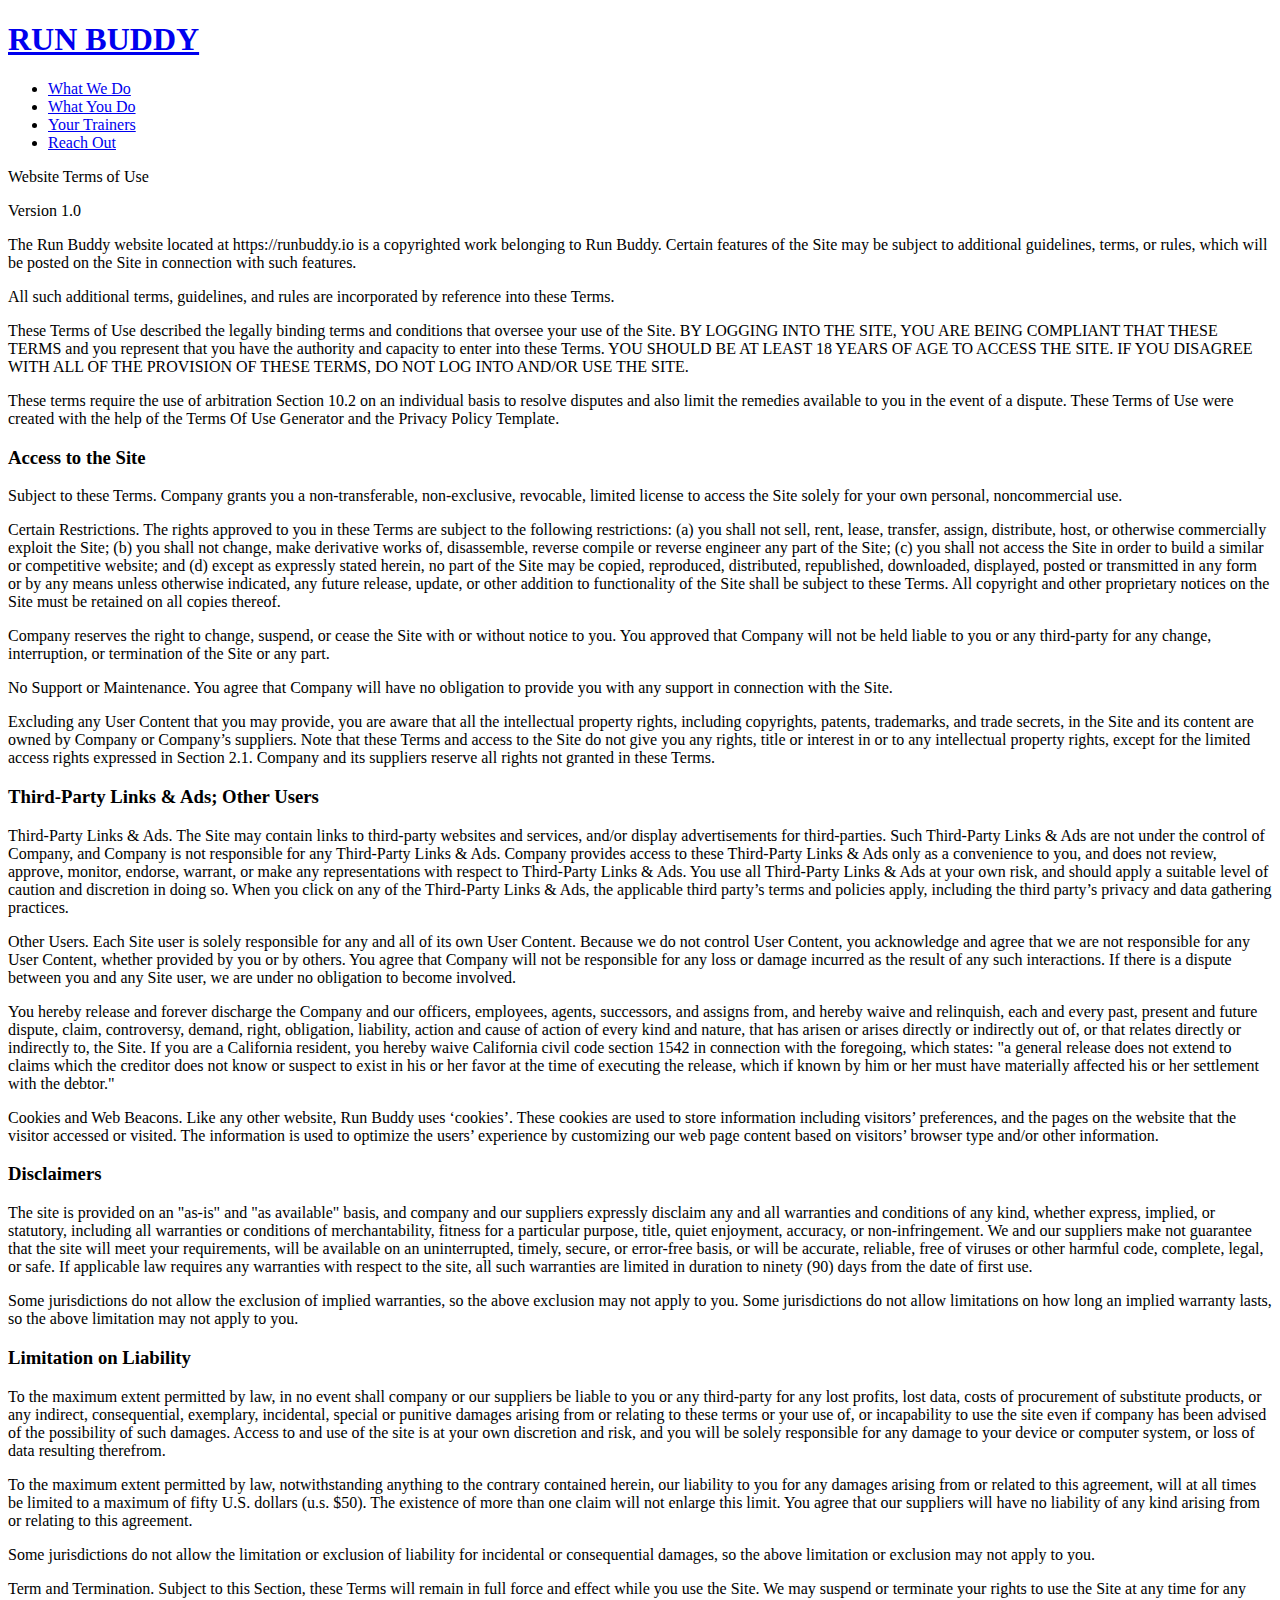
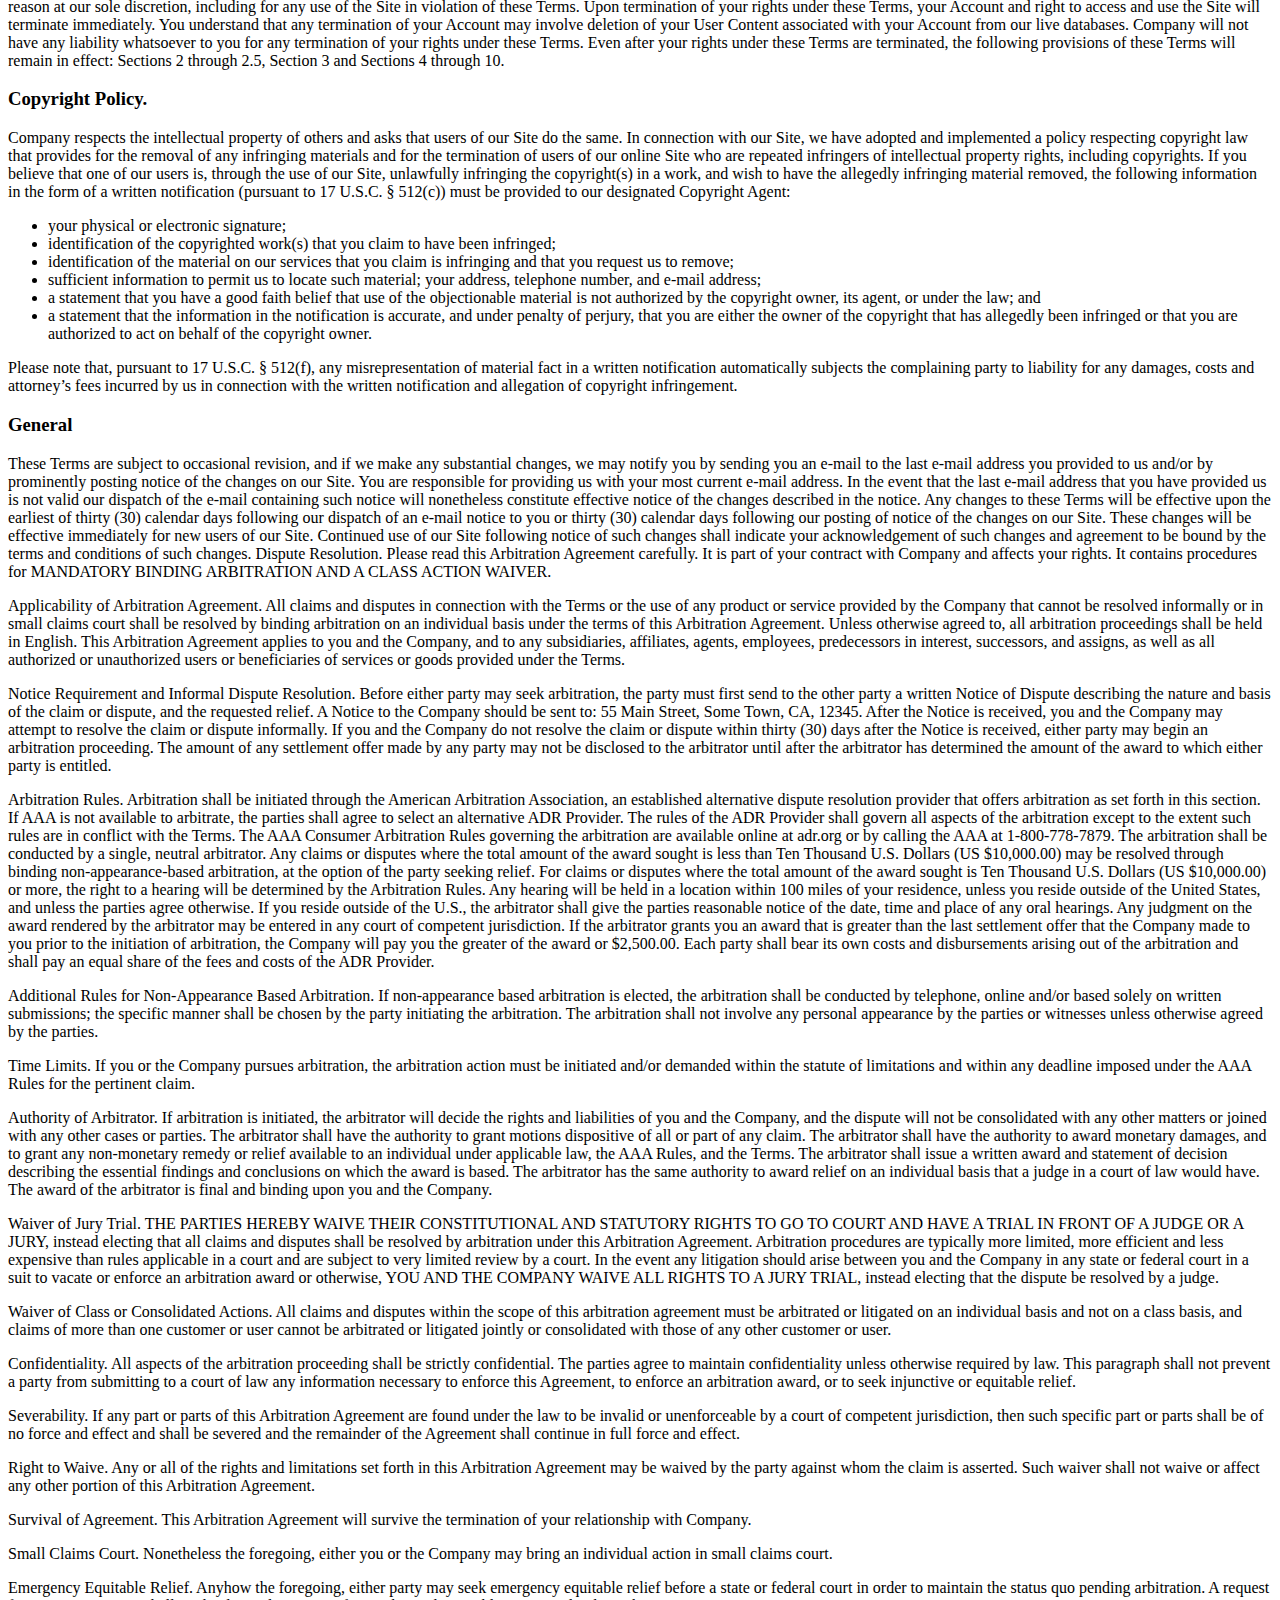
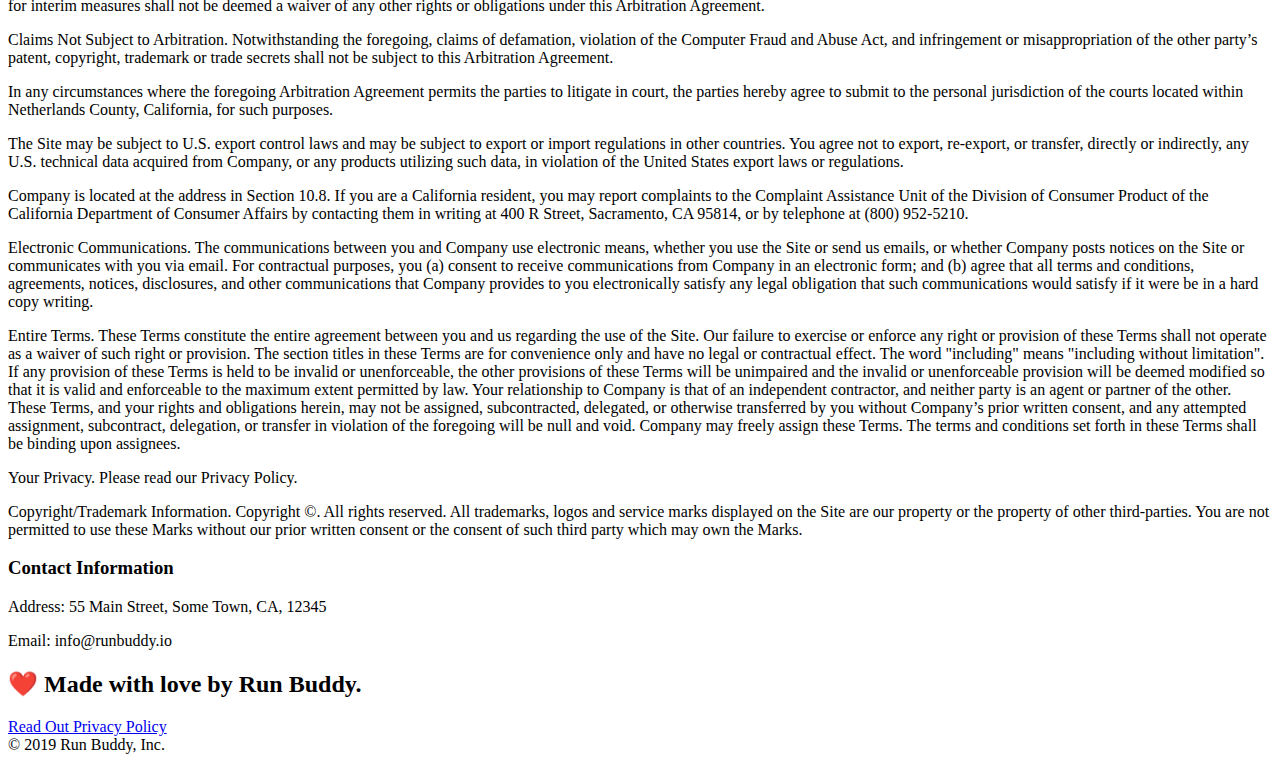
==== privacy-policy.html @ 632650d8 "adds static html to privacy-policy.html" ====
<!DOCTYPE html>
<html lang="en">
<head>
    <meta charset="UTF-8">
    <meta name="viewport" content="width=device-width, initial-scale=1.0">
    <title>Privacy Policy - Run Buddy</title>
</head>
<body>
    <header>
        <h1><a href="index.html">RUN BUDDY</a></h1>
        <nav>
            <!--unordered list element-->
            <ul>
                <!--list item element-->
                <li>
                    <!--anchor element-->
                    <a href="#what-we-do">What We Do</a>
                </li>
                <li>
                    <a href="#what-you-do">What You Do</a>
                </li>
                <li>
                    <a href="#your-trainers">Your Trainers</a>
                </li>
                <li>
                    <a href="#reach-out">Reach Out</a>
                </li>
            </ul>
        </nav>

        <section class="hero">
        </section>
        <article>
            <p>
                Website Terms of Use
              </p>
        
              <p>
                Version 1.0
              </p>
        
              <p>
                The Run Buddy website located at https://runbuddy.io is a copyrighted work belonging to Run Buddy. Certain
                features of the Site may be subject to additional guidelines, terms, or rules, which will be posted on the Site
                in connection with such features.
              </p>
        
              <p>
                All such additional terms, guidelines, and rules are incorporated by reference into these Terms.
              </p>
        
              <p>
                These Terms of Use described the legally binding terms and conditions that oversee your use of the Site. BY
                LOGGING INTO THE SITE, YOU ARE BEING COMPLIANT THAT THESE TERMS and you represent that you have the authority
                and capacity to enter into these Terms. YOU SHOULD BE AT LEAST 18 YEARS OF AGE TO ACCESS THE SITE. IF YOU
                DISAGREE WITH ALL OF THE PROVISION OF THESE TERMS, DO NOT LOG INTO AND/OR USE THE SITE.
              </p>
        
              <p>
                These terms require the use of arbitration Section 10.2 on an individual basis to resolve disputes and also
                limit the remedies available to you in the event of a dispute. These Terms of Use were created with the help of
                the Terms Of Use Generator and the Privacy Policy Template.
              </p>
        
              <h3>
                Access to the Site
              </h3>
        
              <p>
                Subject to these Terms. Company grants you a non-transferable, non-exclusive, revocable, limited license to
                access the Site solely for your own personal, noncommercial use.
              </p>
        
              <p>
                Certain Restrictions. The rights approved to you in these Terms are subject to the following restrictions: (a)
                you shall not sell, rent, lease, transfer, assign, distribute, host, or otherwise commercially exploit the Site;
                (b) you shall not change, make derivative works of, disassemble, reverse compile or reverse engineer any part of
                the Site; (c) you shall not access the Site in order to build a similar or competitive website; and (d) except
                as expressly stated herein, no part of the Site may be copied, reproduced, distributed, republished, downloaded,
                displayed, posted or transmitted in any form or by any means unless otherwise indicated, any future release,
                update, or other addition to functionality of the Site shall be subject to these Terms. All copyright and other
                proprietary notices on the Site must be retained on all copies thereof.
              </p>
        
              <p>
                Company reserves the right to change, suspend, or cease the Site with or without notice to you. You approved
                that Company will not be held liable to you or any third-party for any change, interruption, or termination of
                the Site or any part.
              </p>
        
              <p>
                No Support or Maintenance. You agree that Company will have no obligation to provide you with any support in
                connection with the Site.
              </p>
        
              <p>
                Excluding any User Content that you may provide, you are aware that all the intellectual property rights,
                including copyrights, patents, trademarks, and trade secrets, in the Site and its content are owned by Company
                or Company’s suppliers. Note that these Terms and access to the Site do not give you any rights, title or
                interest in or to any intellectual property rights, except for the limited access rights expressed in Section
                2.1. Company and its suppliers reserve all rights not granted in these Terms.
              </p>
        
              <h3>
                Third-Party Links & Ads; Other Users
              </h3>
        
              <p>
                Third-Party Links & Ads. The Site may contain links to third-party websites and services, and/or display
                advertisements for third-parties. Such Third-Party Links & Ads are not under the control of Company, and Company
                is not responsible for any Third-Party Links & Ads. Company provides access to these Third-Party Links & Ads
                only as a convenience to you, and does not review, approve, monitor, endorse, warrant, or make any
                representations with respect to Third-Party Links & Ads. You use all Third-Party Links & Ads at your own risk,
                and should apply a suitable level of caution and discretion in doing so. When you click on any of the
                Third-Party Links & Ads, the applicable third party’s terms and policies apply, including the third party’s
                privacy and data gathering practices.
              </p>
        
              <p>
                Other Users. Each Site user is solely responsible for any and all of its own User Content. Because we do not
                control User Content, you acknowledge and agree that we are not responsible for any User Content, whether
                provided by you or by others. You agree that Company will not be responsible for any loss or damage incurred as
                the result of any such interactions. If there is a dispute between you and any Site user, we are under no
                obligation to become involved.
              </p>
        
              <p>
                You hereby release and forever discharge the Company and our officers, employees, agents, successors, and
                assigns from, and hereby waive and relinquish, each and every past, present and future dispute, claim,
                controversy, demand, right, obligation, liability, action and cause of action of every kind and nature, that has
                arisen or arises directly or indirectly out of, or that relates directly or indirectly to, the Site. If you are
                a California resident, you hereby waive California civil code section 1542 in connection with the foregoing,
                which states: "a general release does not extend to claims which the creditor does not know or suspect to exist
                in his or her favor at the time of executing the release, which if known by him or her must have materially
                affected his or her settlement with the debtor."
              </p>
        
              <p>
                Cookies and Web Beacons. Like any other website, Run Buddy uses ‘cookies’. These cookies are used to store
                information including visitors’ preferences, and the pages on the website that the visitor accessed or visited.
                The information is used to optimize the users’ experience by customizing our web page content based on visitors’
                browser type and/or other information.
              </p>
        
              <h3>
                Disclaimers
              </h3>
        
              <p>
                The site is provided on an "as-is" and "as available" basis, and company and our suppliers expressly disclaim
                any and all warranties and conditions of any kind, whether express, implied, or statutory, including all
                warranties or conditions of merchantability, fitness for a particular purpose, title, quiet enjoyment, accuracy,
                or non-infringement. We and our suppliers make not guarantee that the site will meet your requirements, will be
                available on an uninterrupted, timely, secure, or error-free basis, or will be accurate, reliable, free of
                viruses or other harmful code, complete, legal, or safe. If applicable law requires any warranties with respect
                to the site, all such warranties are limited in duration to ninety (90) days from the date of first use.
              </p>
        
              <p>
                Some jurisdictions do not allow the exclusion of implied warranties, so the above exclusion may not apply to
                you. Some jurisdictions do not allow limitations on how long an implied warranty lasts, so the above limitation
                may not apply to you.
              </p>
        
              <h3>
                Limitation on Liability
              </h3>
        
              <p>
                To the maximum extent permitted by law, in no event shall company or our suppliers be liable to you or any
                third-party for any lost profits, lost data, costs of procurement of substitute products, or any indirect,
                consequential, exemplary, incidental, special or punitive damages arising from or relating to these terms or
                your use of, or incapability to use the site even if company has been advised of the possibility of such
                damages. Access to and use of the site is at your own discretion and risk, and you will be solely responsible
                for any damage to your device or computer system, or loss of data resulting therefrom.
              </p>
        
              <p>
                To the maximum extent permitted by law, notwithstanding anything to the contrary contained herein, our liability
                to you for any damages arising from or related to this agreement, will at all times be limited to a maximum of
                fifty U.S. dollars (u.s. $50). The existence of more than one claim will not enlarge this limit. You agree that
                our suppliers will have no liability of any kind arising from or relating to this agreement.
              </p>
        
              <p>
                Some jurisdictions do not allow the limitation or exclusion of liability for incidental or consequential
                damages, so the above limitation or exclusion may not apply to you.
              </p>
        
              <p>
                Term and Termination. Subject to this Section, these Terms will remain in full force and effect while you use
                the Site. We may suspend or terminate your rights to use the Site at any time for any reason at our sole
                discretion, including for any use of the Site in violation of these Terms. Upon termination of your rights under
                these Terms, your Account and right to access and use the Site will terminate immediately. You understand that
                any termination of your Account may involve deletion of your User Content associated with your Account from our
                live databases. Company will not have any liability whatsoever to you for any termination of your rights under
                these Terms. Even after your rights under these Terms are terminated, the following provisions of these Terms
                will remain in effect: Sections 2 through 2.5, Section 3 and Sections 4 through 10.
              </p>
        
              <h3>
                Copyright Policy.
              </h3>
        
              <p>
                Company respects the intellectual property of others and asks that users of our Site do the same. In connection
                with our Site, we have adopted and implemented a policy respecting copyright law that provides for the removal
                of any infringing materials and for the termination of users of our online Site who are repeated infringers of
                intellectual property rights, including copyrights. If you believe that one of our users is, through the use of
                our Site, unlawfully infringing the copyright(s) in a work, and wish to have the allegedly infringing material
                removed, the following information in the form of a written notification (pursuant to 17 U.S.C. § 512(c)) must
                be provided to our designated Copyright Agent:
              </p>
        
              <ul>
                <li>
                  your physical or electronic signature;
                </li>
                <li>
                  identification of the copyrighted work(s) that you claim to have been infringed;
                </li>
                <li>
                  identification of the material on our services that you claim is infringing and that you request us to remove;
                </li>
                <li>
                  sufficient information to permit us to locate such material; your address, telephone number, and e-mail
                  address;
                </li>
                <li>
                  a statement that you have a good faith belief that use of the objectionable material is not authorized by the
                  copyright owner, its agent, or under the law; and
                </li>
                <li>
                  a statement that the information in the notification is accurate, and under penalty of perjury, that you are
                  either the owner of the copyright that has allegedly been infringed or that you are authorized to act on
                  behalf of the copyright owner.
                </li>
              </ul>
        
              <p>
                Please note that, pursuant to 17 U.S.C. § 512(f), any misrepresentation of material fact in a written
                notification automatically subjects the complaining party to liability for any damages, costs and attorney’s
                fees incurred by us in connection with the written notification and allegation of copyright infringement.
              </p>
        
              <h3>
                General
              </h3>
        
              <p>
                These Terms are subject to occasional revision, and if we make any substantial changes, we may notify you by
                sending you an e-mail to the last e-mail address you provided to us and/or by prominently posting notice of the
                changes on our Site. You are responsible for providing us with your most current e-mail address. In the event
                that the last e-mail address that you have provided us is not valid our dispatch of the e-mail containing such
                notice will nonetheless constitute effective notice of the changes described in the notice. Any changes to these
                Terms will be effective upon the earliest of thirty (30) calendar days following our dispatch of an e-mail
                notice to you or thirty (30) calendar days following our posting of notice of the changes on our Site. These
                changes will be effective immediately for new users of our Site. Continued use of our Site following notice of
                such changes shall indicate your acknowledgement of such changes and agreement to be bound by the terms and
                conditions of such changes. Dispute Resolution. Please read this Arbitration Agreement carefully. It is part of
                your contract with Company and affects your rights. It contains procedures for MANDATORY BINDING ARBITRATION AND
                A CLASS ACTION WAIVER.
              </p>
        
              <p>
                Applicability of Arbitration Agreement. All claims and disputes in connection with the Terms or the use of any
                product or service provided by the Company that cannot be resolved informally or in small claims court shall be
                resolved by binding arbitration on an individual basis under the terms of this Arbitration Agreement. Unless
                otherwise agreed to, all arbitration proceedings shall be held in English. This Arbitration Agreement applies to
                you and the Company, and to any subsidiaries, affiliates, agents, employees, predecessors in interest,
                successors, and assigns, as well as all authorized or unauthorized users or beneficiaries of services or goods
                provided under the Terms.
              </p>
        
              <p>
                Notice Requirement and Informal Dispute Resolution. Before either party may seek arbitration, the party must
                first send to the other party a written Notice of Dispute describing the nature and basis of the claim or
                dispute, and the requested relief. A Notice to the Company should be sent to: 55 Main Street, Some Town, CA,
                12345. After the Notice is received, you and the Company may attempt to resolve the claim or dispute informally.
                If you and the Company do not resolve the claim or dispute within thirty (30) days after the Notice is received,
                either party may begin an arbitration proceeding. The amount of any settlement offer made by any party may not
                be disclosed to the arbitrator until after the arbitrator has determined the amount of the award to which either
                party is entitled.
              </p>
        
              <p>
                Arbitration Rules. Arbitration shall be initiated through the American Arbitration Association, an established
                alternative dispute resolution provider that offers arbitration as set forth in this section. If AAA is not
                available to arbitrate, the parties shall agree to select an alternative ADR Provider. The rules of the ADR
                Provider shall govern all aspects of the arbitration except to the extent such rules are in conflict with the
                Terms. The AAA Consumer Arbitration Rules governing the arbitration are available online at adr.org or by
                calling the AAA at 1-800-778-7879. The arbitration shall be conducted by a single, neutral arbitrator. Any
                claims or disputes where the total amount of the award sought is less than Ten Thousand U.S. Dollars (US
                $10,000.00) may be resolved through binding non-appearance-based arbitration, at the option of the party seeking
                relief. For claims or disputes where the total amount of the award sought is Ten Thousand U.S. Dollars (US
                $10,000.00) or more, the right to a hearing will be determined by the Arbitration Rules. Any hearing will be
                held in a location within 100 miles of your residence, unless you reside outside of the United States, and
                unless the parties agree otherwise. If you reside outside of the U.S., the arbitrator shall give the parties
                reasonable notice of the date, time and place of any oral hearings. Any judgment on the award rendered by the
                arbitrator may be entered in any court of competent jurisdiction. If the arbitrator grants you an award that is
                greater than the last settlement offer that the Company made to you prior to the initiation of arbitration, the
                Company will pay you the greater of the award or $2,500.00. Each party shall bear its own costs and
                disbursements arising out of the arbitration and shall pay an equal share of the fees and costs of the ADR
                Provider.
              </p>
        
              <p>
                Additional Rules for Non-Appearance Based Arbitration. If non-appearance based arbitration is elected, the
                arbitration shall be conducted by telephone, online and/or based solely on written submissions; the specific
                manner shall be chosen by the party initiating the arbitration. The arbitration shall not involve any personal
                appearance by the parties or witnesses unless otherwise agreed by the parties.
              </p>
        
              <p>
                Time Limits. If you or the Company pursues arbitration, the arbitration action must be initiated and/or demanded
                within the statute of limitations and within any deadline imposed under the AAA Rules for the pertinent claim.
              </p>
        
              <p>
                Authority of Arbitrator. If arbitration is initiated, the arbitrator will decide the rights and liabilities of
                you and the Company, and the dispute will not be consolidated with any other matters or joined with any other
                cases or parties. The arbitrator shall have the authority to grant motions dispositive of all or part of any
                claim. The arbitrator shall have the authority to award monetary damages, and to grant any non-monetary remedy
                or relief available to an individual under applicable law, the AAA Rules, and the Terms. The arbitrator shall
                issue a written award and statement of decision describing the essential findings and conclusions on which the
                award is based. The arbitrator has the same authority to award relief on an individual basis that a judge in a
                court of law would have. The award of the arbitrator is final and binding upon you and the Company.
              </p>
        
              <p>
                Waiver of Jury Trial. THE PARTIES HEREBY WAIVE THEIR CONSTITUTIONAL AND STATUTORY RIGHTS TO GO TO COURT AND HAVE
                A TRIAL IN FRONT OF A JUDGE OR A JURY, instead electing that all claims and disputes shall be resolved by
                arbitration under this Arbitration Agreement. Arbitration procedures are typically more limited, more efficient
                and less expensive than rules applicable in a court and are subject to very limited review by a court. In the
                event any litigation should arise between you and the Company in any state or federal court in a suit to vacate
                or enforce an arbitration award or otherwise, YOU AND THE COMPANY WAIVE ALL RIGHTS TO A JURY TRIAL, instead
                electing that the dispute be resolved by a judge.
              </p>
        
              <p>
                Waiver of Class or Consolidated Actions. All claims and disputes within the scope of this arbitration agreement
                must be arbitrated or litigated on an individual basis and not on a class basis, and claims of more than one
                customer or user cannot be arbitrated or litigated jointly or consolidated with those of any other customer or
                user.
              </p>
        
              <p>
                Confidentiality. All aspects of the arbitration proceeding shall be strictly confidential. The parties agree to
                maintain confidentiality unless otherwise required by law. This paragraph shall not prevent a party from
                submitting to a court of law any information necessary to enforce this Agreement, to enforce an arbitration
                award, or to seek injunctive or equitable relief.
              </p>
        
              <p>
                Severability. If any part or parts of this Arbitration Agreement are found under the law to be invalid or
                unenforceable by a court of competent jurisdiction, then such specific part or parts shall be of no force and
                effect and shall be severed and the remainder of the Agreement shall continue in full force and effect.
              </p>
        
              <p>
                Right to Waive. Any or all of the rights and limitations set forth in this Arbitration Agreement may be waived
                by the party against whom the claim is asserted. Such waiver shall not waive or affect any other portion of this
                Arbitration Agreement.
              </p>
        
              <p>
                Survival of Agreement. This Arbitration Agreement will survive the termination of your relationship with
                Company.
              </p>
        
              <p>
                Small Claims Court. Nonetheless the foregoing, either you or the Company may bring an individual action in small
                claims court.
              </p>
        
              <p>
                Emergency Equitable Relief. Anyhow the foregoing, either party may seek emergency equitable relief before a
                state or federal court in order to maintain the status quo pending arbitration. A request for interim measures
                shall not be deemed a waiver of any other rights or obligations under this Arbitration Agreement.
              </p>
        
              <p>
                Claims Not Subject to Arbitration. Notwithstanding the foregoing, claims of defamation, violation of the
                Computer Fraud and Abuse Act, and infringement or misappropriation of the other party’s patent, copyright,
                trademark or trade secrets shall not be subject to this Arbitration Agreement.
              </p>
        
              <p>
                In any circumstances where the foregoing Arbitration Agreement permits the parties to litigate in court, the
                parties hereby agree to submit to the personal jurisdiction of the courts located within Netherlands County,
                California, for such purposes.
              </p>
        
              <p>
                The Site may be subject to U.S. export control laws and may be subject to export or import regulations in other
                countries. You agree not to export, re-export, or transfer, directly or indirectly, any U.S. technical data
                acquired from Company, or any products utilizing such data, in violation of the United States export laws or
                regulations.
              </p>
        
              <p>
                Company is located at the address in Section 10.8. If you are a California resident, you may report complaints
                to the Complaint Assistance Unit of the Division of Consumer Product of the California Department of Consumer
                Affairs by contacting them in writing at 400 R Street, Sacramento, CA 95814, or by telephone at (800) 952-5210.
              </p>
        
              <p>
                Electronic Communications. The communications between you and Company use electronic means, whether you use the
                Site or send us emails, or whether Company posts notices on the Site or communicates with you via email. For
                contractual purposes, you (a) consent to receive communications from Company in an electronic form; and (b)
                agree that all terms and conditions, agreements, notices, disclosures, and other communications that Company
                provides to you electronically satisfy any legal obligation that such communications would satisfy if it were be
                in a hard copy writing.
              </p>
        
              <p>
                Entire Terms. These Terms constitute the entire agreement between you and us regarding the use of the Site. Our
                failure to exercise or enforce any right or provision of these Terms shall not operate as a waiver of such right
                or provision. The section titles in these Terms are for convenience only and have no legal or contractual
                effect. The word "including" means "including without limitation". If any provision of these Terms is held to be
                invalid or unenforceable, the other provisions of these Terms will be unimpaired and the invalid or
                unenforceable provision will be deemed modified so that it is valid and enforceable to the maximum extent
                permitted by law. Your relationship to Company is that of an independent contractor, and neither party is an
                agent or partner of the other. These Terms, and your rights and obligations herein, may not be assigned,
                subcontracted, delegated, or otherwise transferred by you without Company’s prior written consent, and any
                attempted assignment, subcontract, delegation, or transfer in violation of the foregoing will be null and void.
                Company may freely assign these Terms. The terms and conditions set forth in these Terms shall be binding upon
                assignees.
              </p>
        
              <p>
                Your Privacy. Please read our Privacy Policy.
              </p>
        
              <p>
                Copyright/Trademark Information. Copyright ©. All rights reserved. All trademarks, logos and service marks
                displayed on the Site are our property or the property of other third-parties. You are not permitted to use
                these Marks without our prior written consent or the consent of such third party which may own the Marks.
              </p>
        
              <h3>
                Contact Information
              </h3>
        
              <p>
                Address: 55 Main Street, Some Town, CA, 12345
              </p>
        
              <p>
                Email: info@runbuddy.io
              </p>
        
        </article>
    </header>

     <footer>
        <h2>❤️ Made with love by Run Buddy.</h2>
        <div>
            <a href="#">Read Out Privacy Policy</a>
            <br/>
            &copy; 2019 Run Buddy, Inc.
        </div>
    </footer>
</body>
</html>
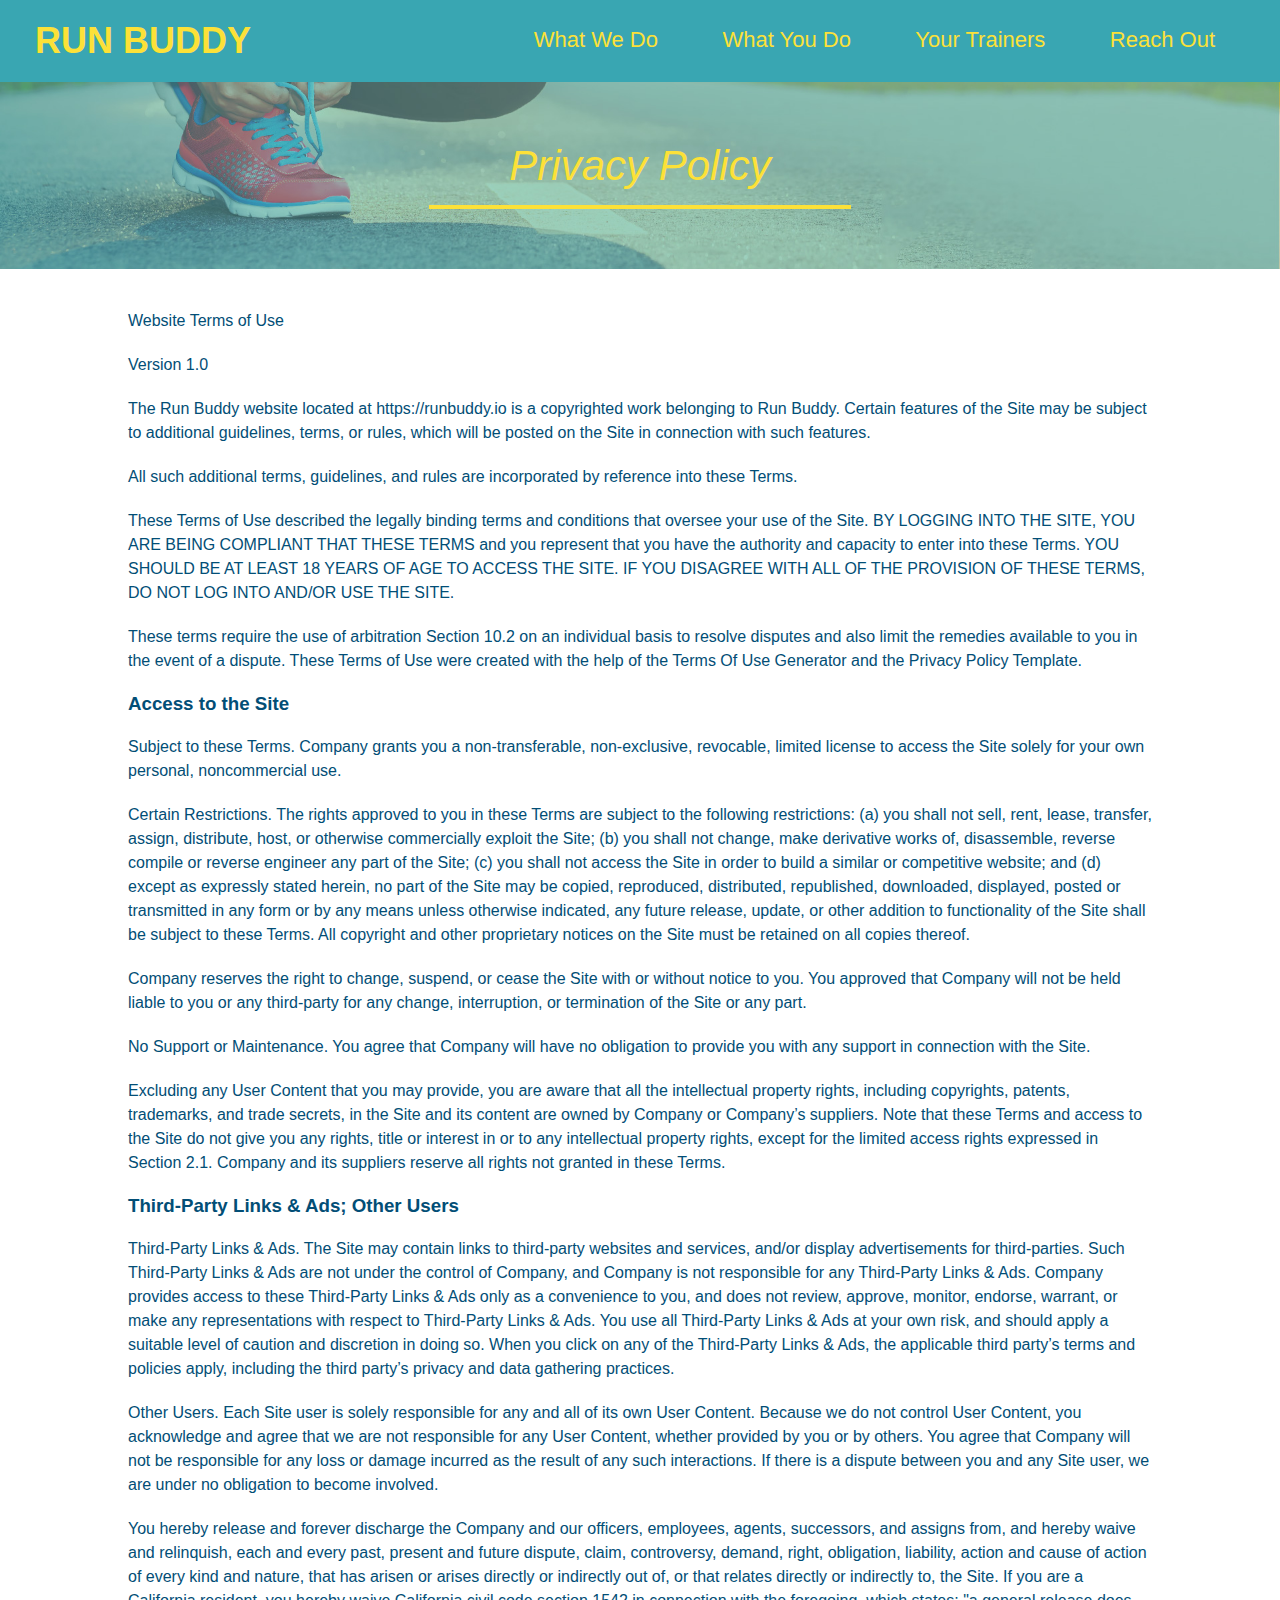
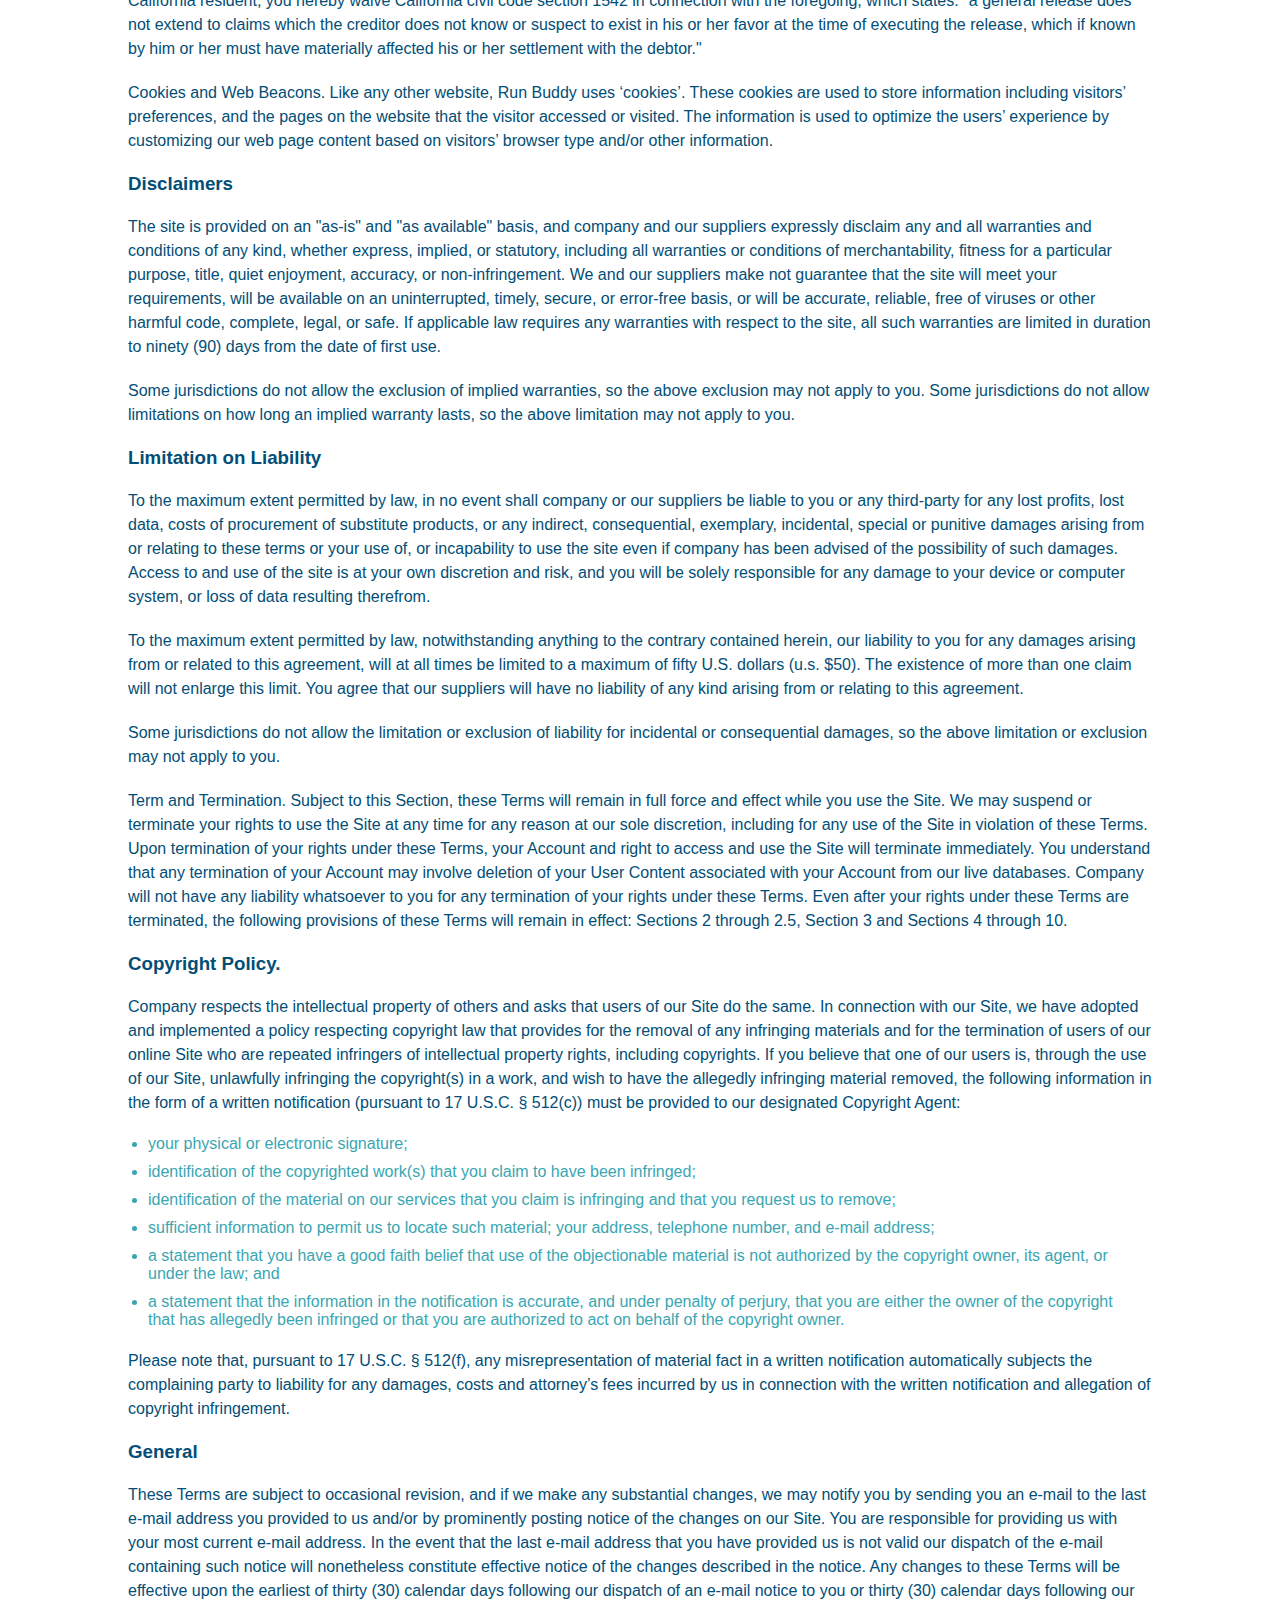
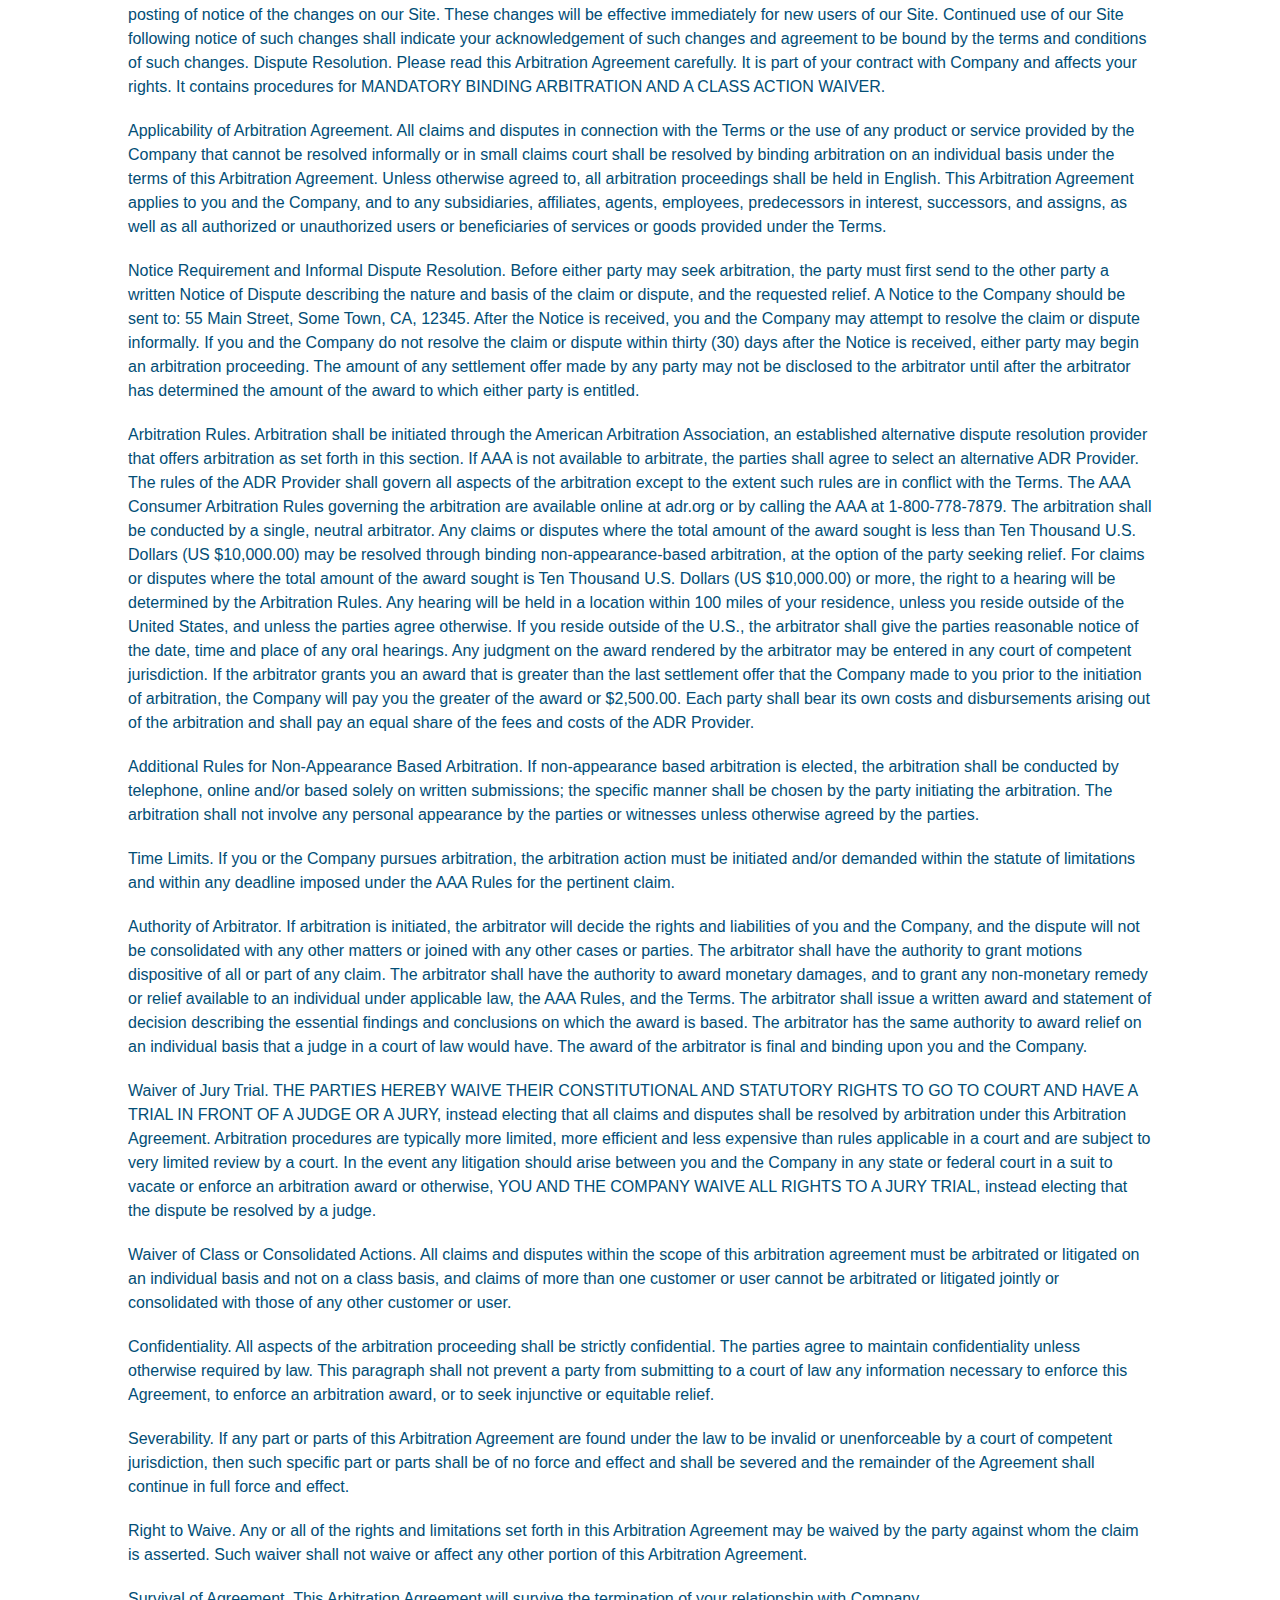
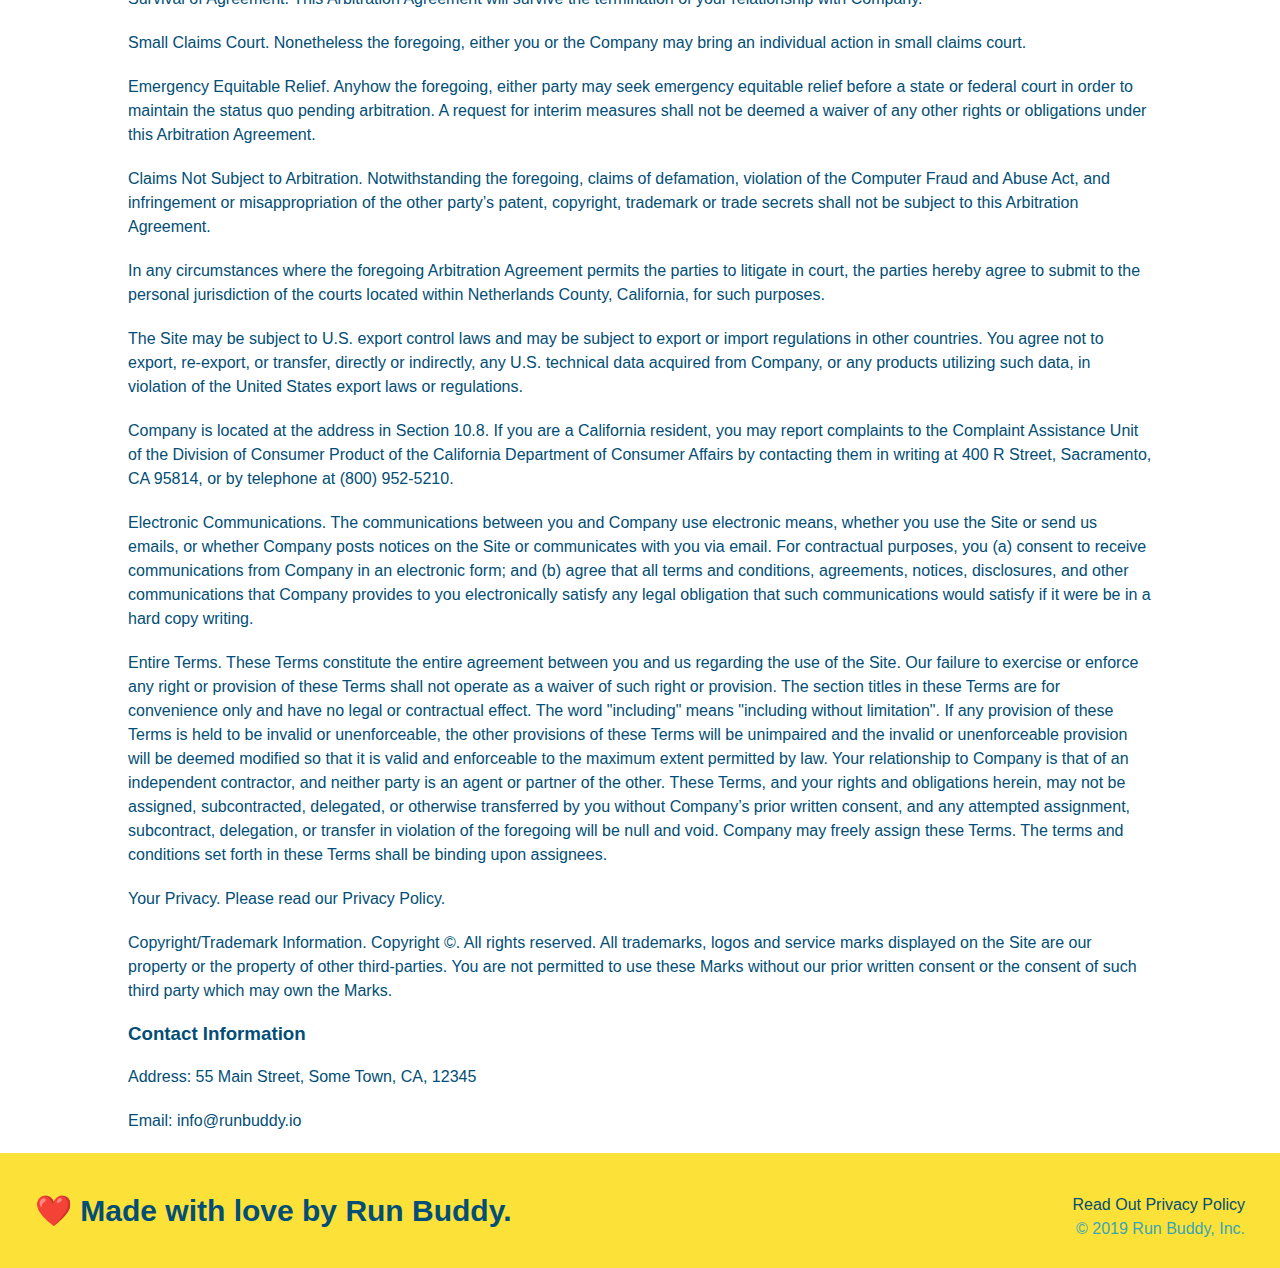
==== commit c97cc421: "finishes privacy-policy.html and adds secondary-styles.css" ====
--- a/privacy-policy.html
+++ b/privacy-policy.html
@@ -3,6 +3,8 @@
 <head>
     <meta charset="UTF-8">
     <meta name="viewport" content="width=device-width, initial-scale=1.0">
+    <link rel="stylesheet" href="./assets/css/style.css"/>
+    <link rel="stylesheet" href="./assets/css/secondary-styles.css"/>
     <title>Privacy Policy - Run Buddy</title>
 </head>
 <body>
@@ -14,23 +16,27 @@
                 <!--list item element-->
                 <li>
                     <!--anchor element-->
-                    <a href="#what-we-do">What We Do</a>
-                </li>
-                <li>
-                    <a href="#what-you-do">What You Do</a>
-                </li>
-                <li>
-                    <a href="#your-trainers">Your Trainers</a>
-                </li>
-                <li>
-                    <a href="#reach-out">Reach Out</a>
+                    <a href="./index.html#what-we-do">What We Do</a>
+                </li>
+                <li>
+                    <a href="./index.html#what-you-do">What You Do</a>
+                </li>
+                <li>
+                    <a href="./index.html#your-trainers">Your Trainers</a>
+                </li>
+                <li>
+                    <a href="./index.html#reach-out">Reach Out</a>
                 </li>
             </ul>
         </nav>
+        </header>
 
         <section class="hero">
+            <h2 class="page-title">
+                Privacy Policy
+            </h2>
         </section>
-        <article>
+        <article class="secondary-content">
             <p>
                 Website Terms of Use
               </p>
@@ -449,14 +455,12 @@
               <p>
                 Email: info@runbuddy.io
               </p>
-        
         </article>
-    </header>
 
      <footer>
         <h2>❤️ Made with love by Run Buddy.</h2>
         <div>
-            <a href="#">Read Out Privacy Policy</a>
+            <a>Read Out Privacy Policy</a>
             <br/>
             &copy; 2019 Run Buddy, Inc.
         </div>
--- a/assets/css/style.css
+++ b/assets/css/style.css
@@ -0,0 +1,282 @@
+* {
+    margin: 0;
+    padding: 0;
+    box-sizing: border-box;
+}
+body {
+    color: #39a6b2;
+    font-family: Helvetica, Arial, sans-serif;
+}
+
+.text-left {
+    text-align: left;
+}
+
+.text-right {
+    text-align: right;
+}
+
+/* header styles */
+header {
+    padding: 20px 35px;
+    background-color: #39a6b2;
+}
+
+header h1 {
+    font-weight: bold;
+    font-size: 36px;
+    color: #fce138;
+    margin: 0;
+    display: inline;
+}
+
+header a {
+    text-decoration: none;
+    color: #fce138;
+}
+
+header nav {
+    float: right;
+    margin: 7px 0;
+}
+
+header nav ul li {
+    display: inline;
+}
+
+header nav ul li a {
+    margin: 0 30px;
+    font-weight: lighter;
+    font-size: 22px;
+}
+/* header end */
+
+/* footer styles */
+footer {
+    background: #fce138;
+    width: 100%;
+    padding: 40px 35px;
+}
+
+footer h2 {
+    display: inline;
+    color: #024e76;
+    font-size: 30px;
+    margin: 0;
+  }
+
+  footer div {
+    float: right;
+    line-height: 1.5;
+    text-align: right;
+  }
+
+  footer a {
+    color: #024e76;
+  }
+  /* footer end */
+
+  section {
+    padding: 60px;
+  }
+
+  /* hero section styles */
+  .hero {
+      height: 600px;
+      background-image: url(../images/hero-bg.jpg);
+      background-size: cover;
+      background-position: center;
+      position: relative;
+  }
+
+  .hero-form {
+      background-color: #fce138;
+      padding: 20px;
+      width: 500px;
+      color: #024e76;
+
+      /*can be short-handed as 'border: solid 3px #024e76;'*/
+      border-style: solid;
+      border-width: 3px;
+      border-color: #024e76;
+
+      position: absolute;
+      bottom: 120px;
+      right: 140px;
+  }
+
+  .hero-form h3 {
+      font-size: 24px;
+      margin: 0;
+  }
+
+  .hero-form p {
+      margin: 5px 0 15px 0;
+  }
+
+  .form-input {
+      font-size: 16px;
+      border: solid 1px #024e76;
+      display: block;
+      padding: 7px 15px;
+      color: #024e76;
+      width: 100%;
+      margin-bottom: 15px;
+  }
+
+  .hero-form label {
+      margin: 0 5px;
+  }
+
+  .hero-form button {
+      color: #fce138;
+      background-color: #024e76;
+      border: none;
+      padding: 10px 20px;
+      font-size: 16px;
+  }
+  /* hero section end */
+
+  .section-title {
+    font-size: 55px;
+    color: #024e76;
+    margin-bottom: 35px;
+    padding: 0 100px 20px 100px;
+    display: inline-block;
+    border-bottom: 3px solid;
+  }
+  
+  .primary-border {
+    border-color: #fce138;
+  }
+  
+  .secondary-border {
+    border-color: #39a6b2;
+  }
+
+  /* 'what we do' styles section */
+  .intro {
+      text-align: center;
+  }
+
+  .intro p {
+      line-height: 1.7;
+      color: #38a6b2;
+      width: 80%;
+      font-size: 20px;
+      margin: 0 auto;
+  }
+  /* 'what we do' section end */
+
+  /* 'what you do' styles section */
+  .steps {
+      text-align: center;
+      background: #fce138;
+  }
+
+  .steps div {
+    margin-bottom: 80px;
+  }
+  
+  .steps img {
+    width: 15%;
+    margin: 10px 0;
+  } 
+  
+  .steps h3 {
+    color: #024e76;
+    font-size: 46px;
+    margin-top: 10px;
+  }
+  
+  .steps p {
+    color: #39a6b2;
+    font-size: 23px;
+  }
+
+  .steps span {
+      font-size: 38px;
+  }
+  /* what you do section end */
+
+  /* trainer section styles */
+  .trainers {
+      text-align: center;
+  }
+
+  .trainer {
+      width: 900px;
+      margin: 0 auto 30px auto;
+      background: #024e76;
+      color: #fce138;
+      overflow: auto;
+  }
+
+  .trainer img {
+      width: 35%;
+      float: left;
+  }
+
+  .trainer-bio {
+      padding: 35px;
+      float: left;
+      width: 65%;
+  }
+
+  .trainer-bio h3 {
+      font-size: 32px;
+      margin-bottom: 8px;
+  }
+
+  .trainer-bio h4 {
+      font-weight: lighter;
+      font-size: 26px;
+      margin-bottom: 25px;
+  }
+
+  .trainer-bio p {
+      font-size: 17px;
+      line-height: 1.3;
+  }
+
+  /* Reach Out section styles */
+  .contact {
+      margin: 0 auto 30px auto;
+      background: #024e76;
+      text-align: center;
+  }
+
+  .contact h2 {
+    color: #fce138;
+  }
+
+  .contact-info iframe {
+    width: 400px;
+    height: 400px;
+  }
+
+  .contact-info div {
+      display: inline-block;
+      vertical-align: top;
+      text-align: left;
+      margin: 30px 0 0 60px;
+      color: white;
+      width: 410px;
+  }
+
+  .contact-info h3 {
+      color: #fce138;
+      font-size: 32px;
+  }
+
+  .contact-info a {
+      color: #fce138;
+  }
+
+  .contact-info p, .contact-info address {
+      margin: 20px 0;
+      line-height: 1.5;
+      font-size: 20px;
+      font-style: normal;
+  }
+  /**/--- a/assets/css/secondary-styles.css
+++ b/assets/css/secondary-styles.css
@@ -0,0 +1,43 @@
+.hero {
+    background-position: bottom;
+    height: auto;
+    text-align: center;
+    margin-bottom: 40px;
+  }
+
+  .page-title {
+      color: #fce138;
+      border-bottom: 4px solid;
+      border-color: #fce138;
+      padding: 0 80px 15px 80px;
+      display: inline-block;
+      font-weight: normal;
+      font-size: 42px;
+      font-style: italic;
+  }
+
+  .secondary-content {
+      width: 80%;
+      margin: auto;
+      color: #024e76;
+  }
+
+  .secondary-content h3 {
+      font-size: 25p;
+      margin: 20px 0;
+  }
+
+  .secondary-content p {
+      font-size: 16px;
+      line-height: 1.5;
+      margin: 20px 0;
+  }
+
+  .secondary-content ul {
+      margin: 15px 20px;
+  }
+
+  .secondary-content li {
+      color: #39a6b2;
+      margin: 10px 0;
+  }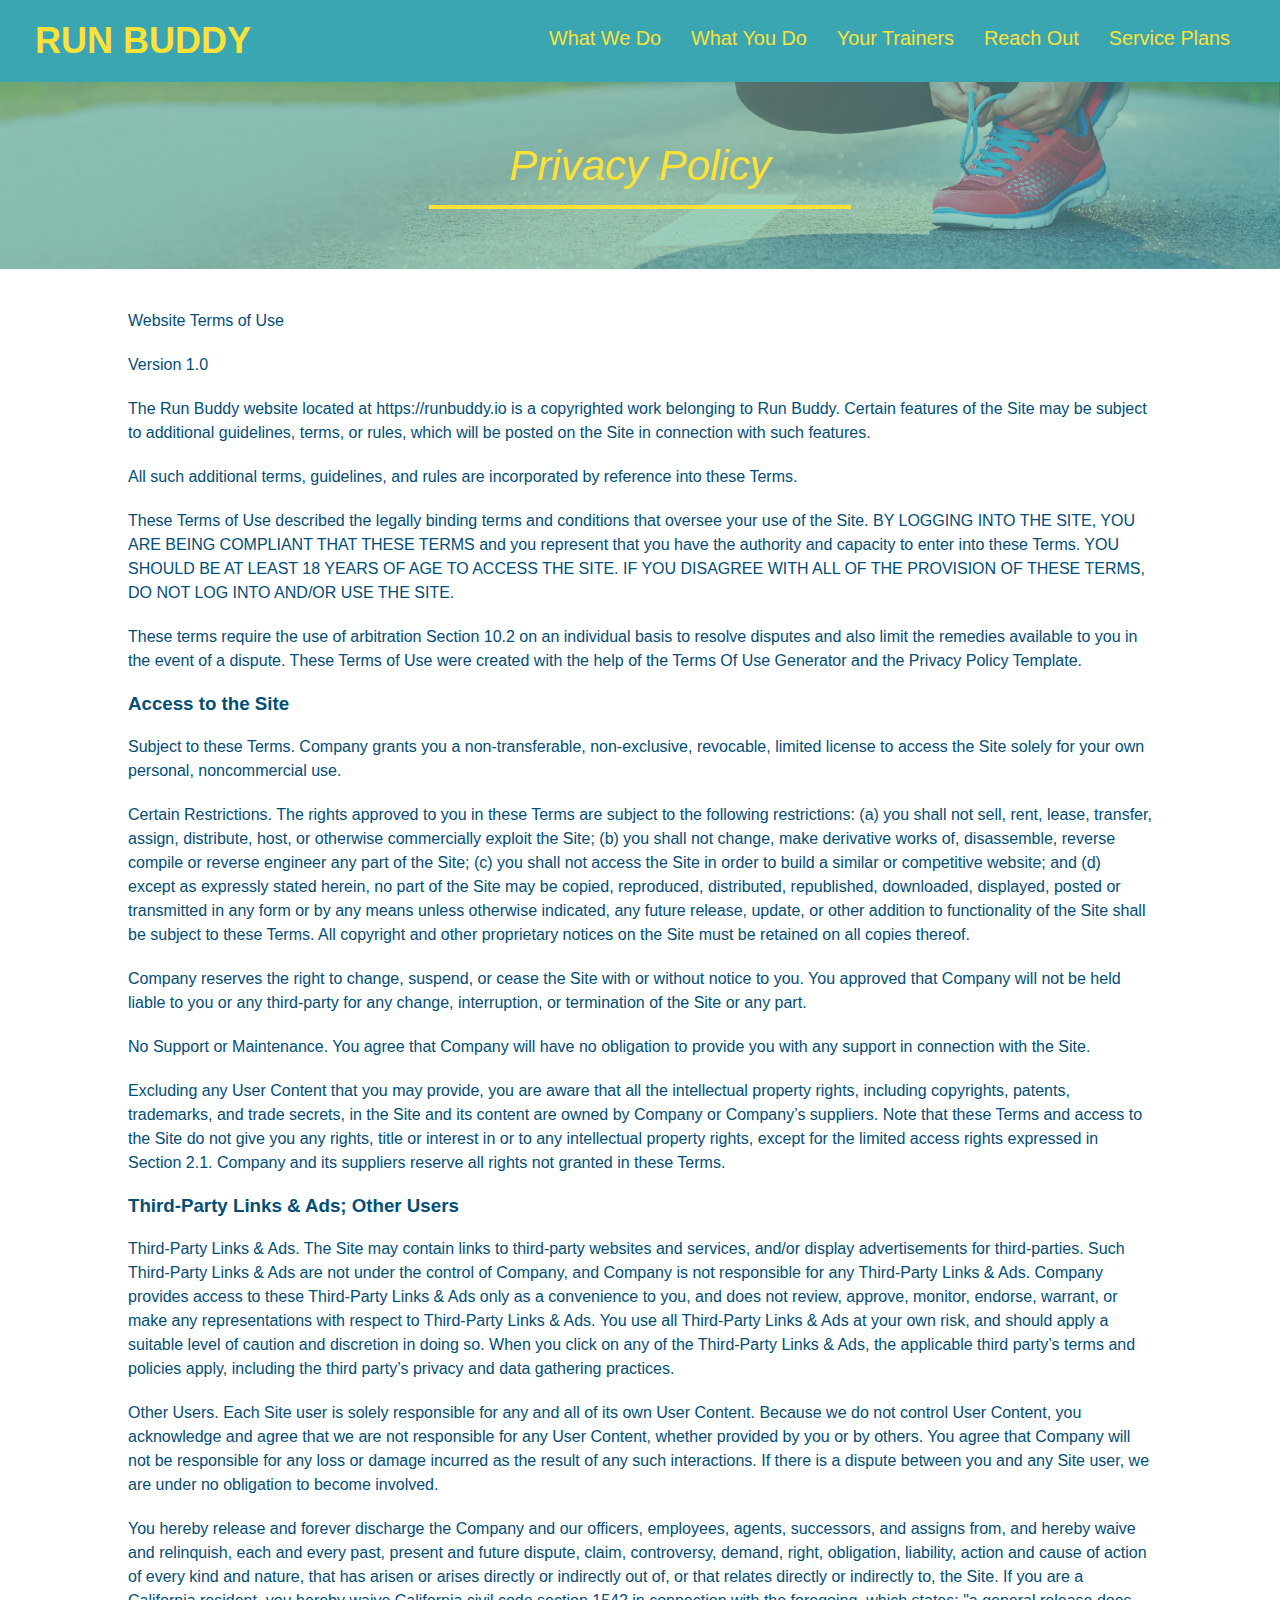
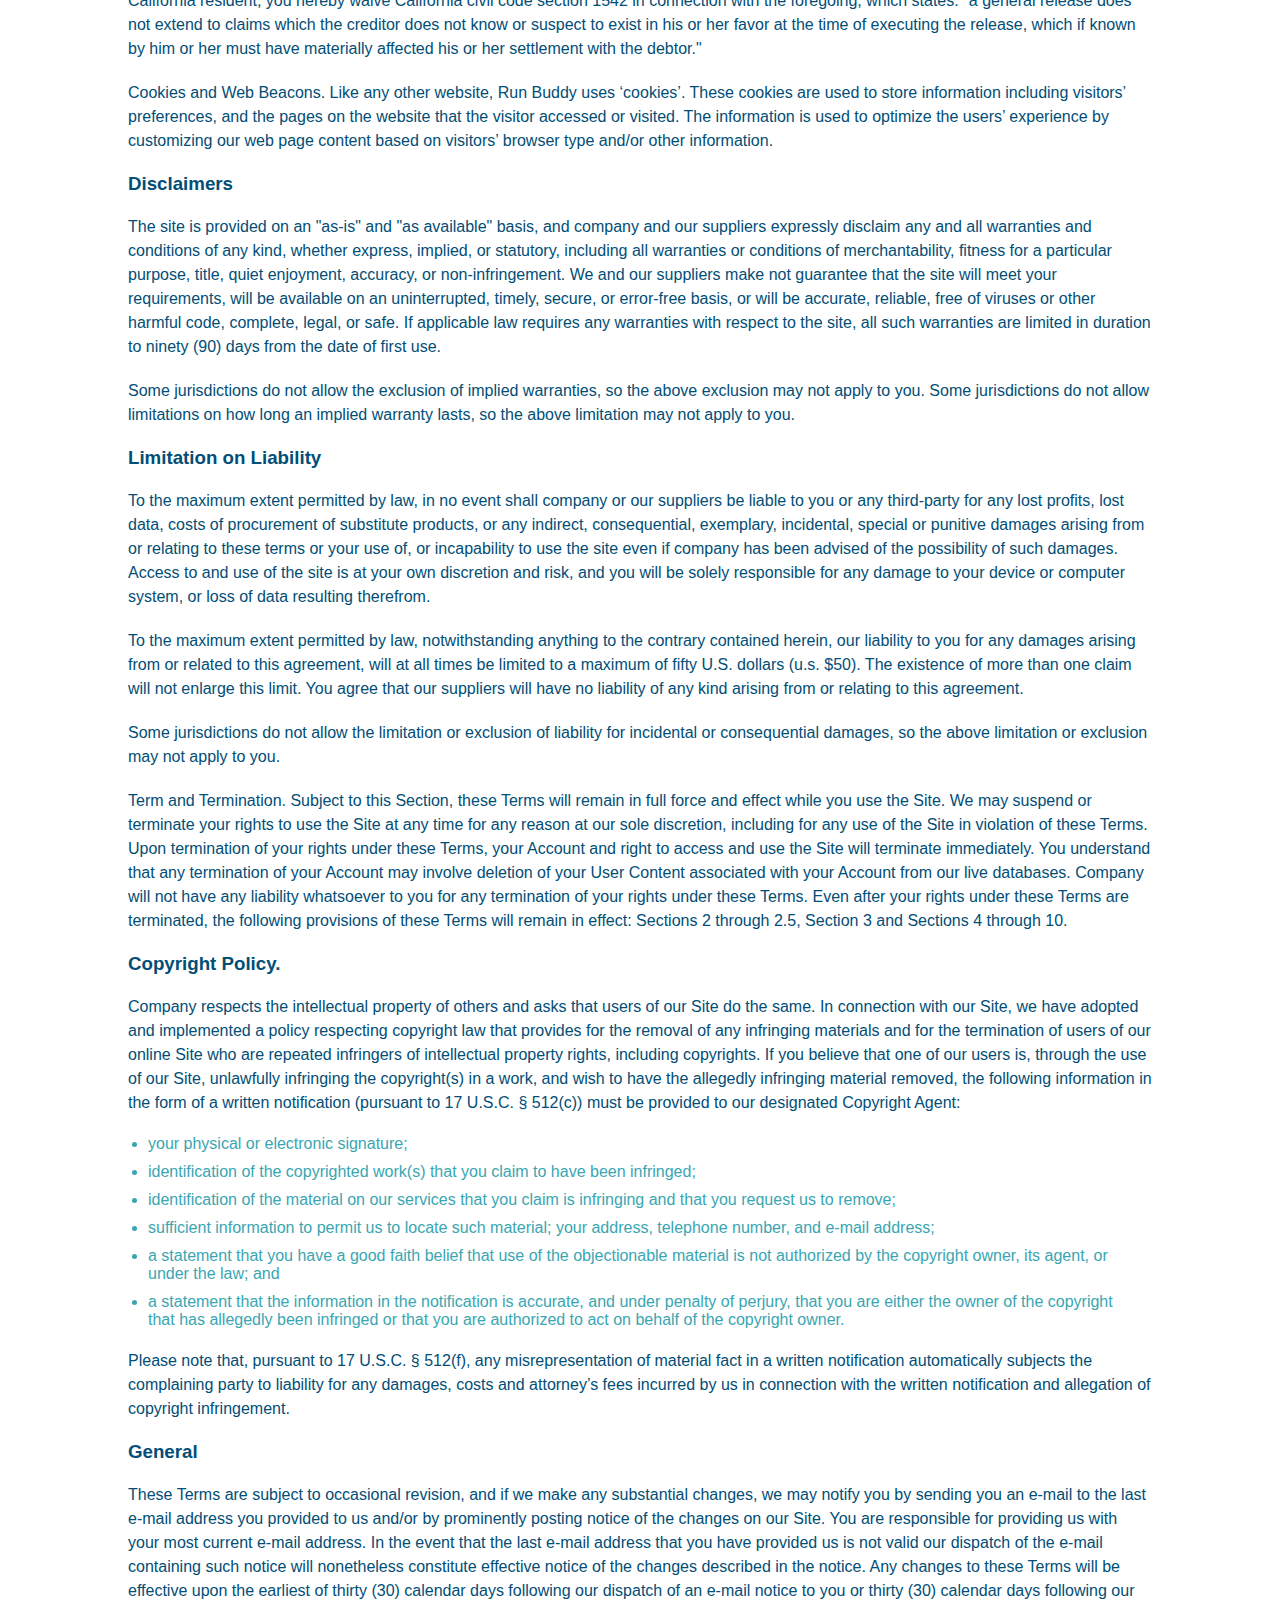
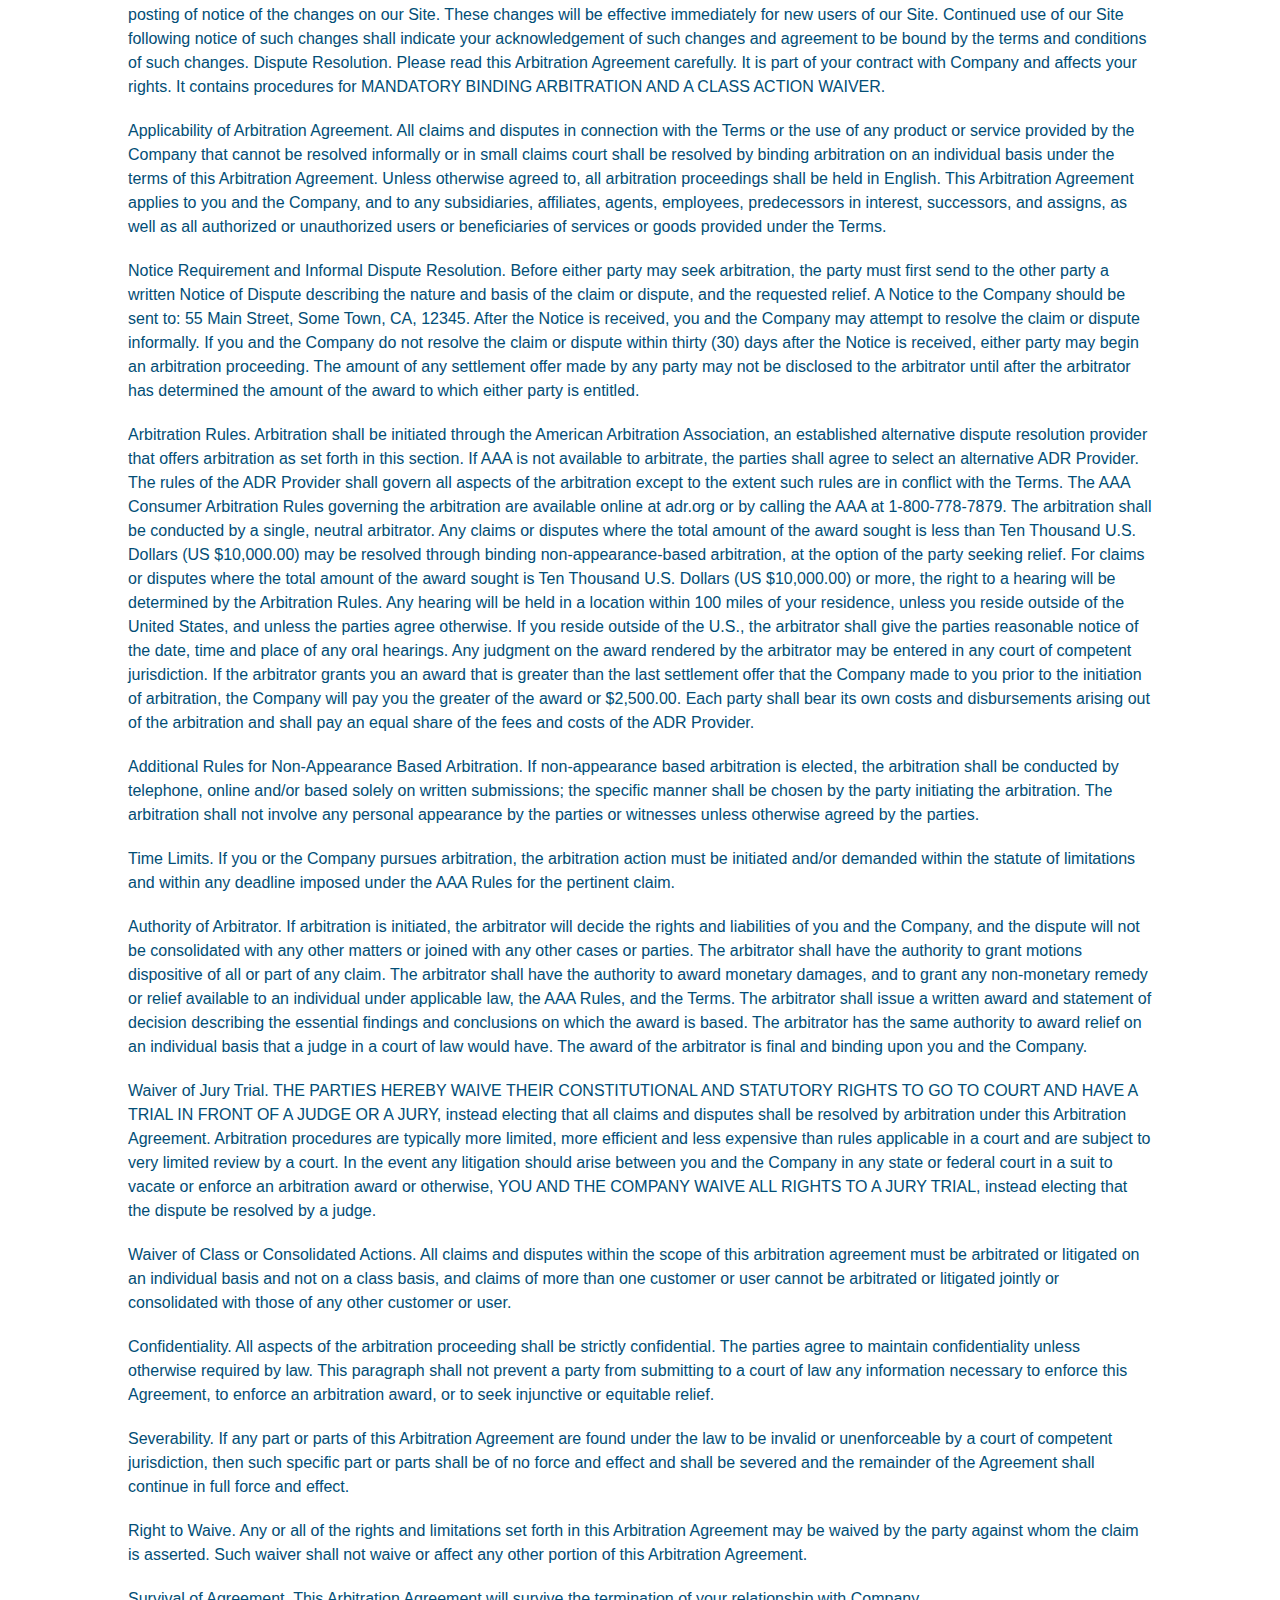
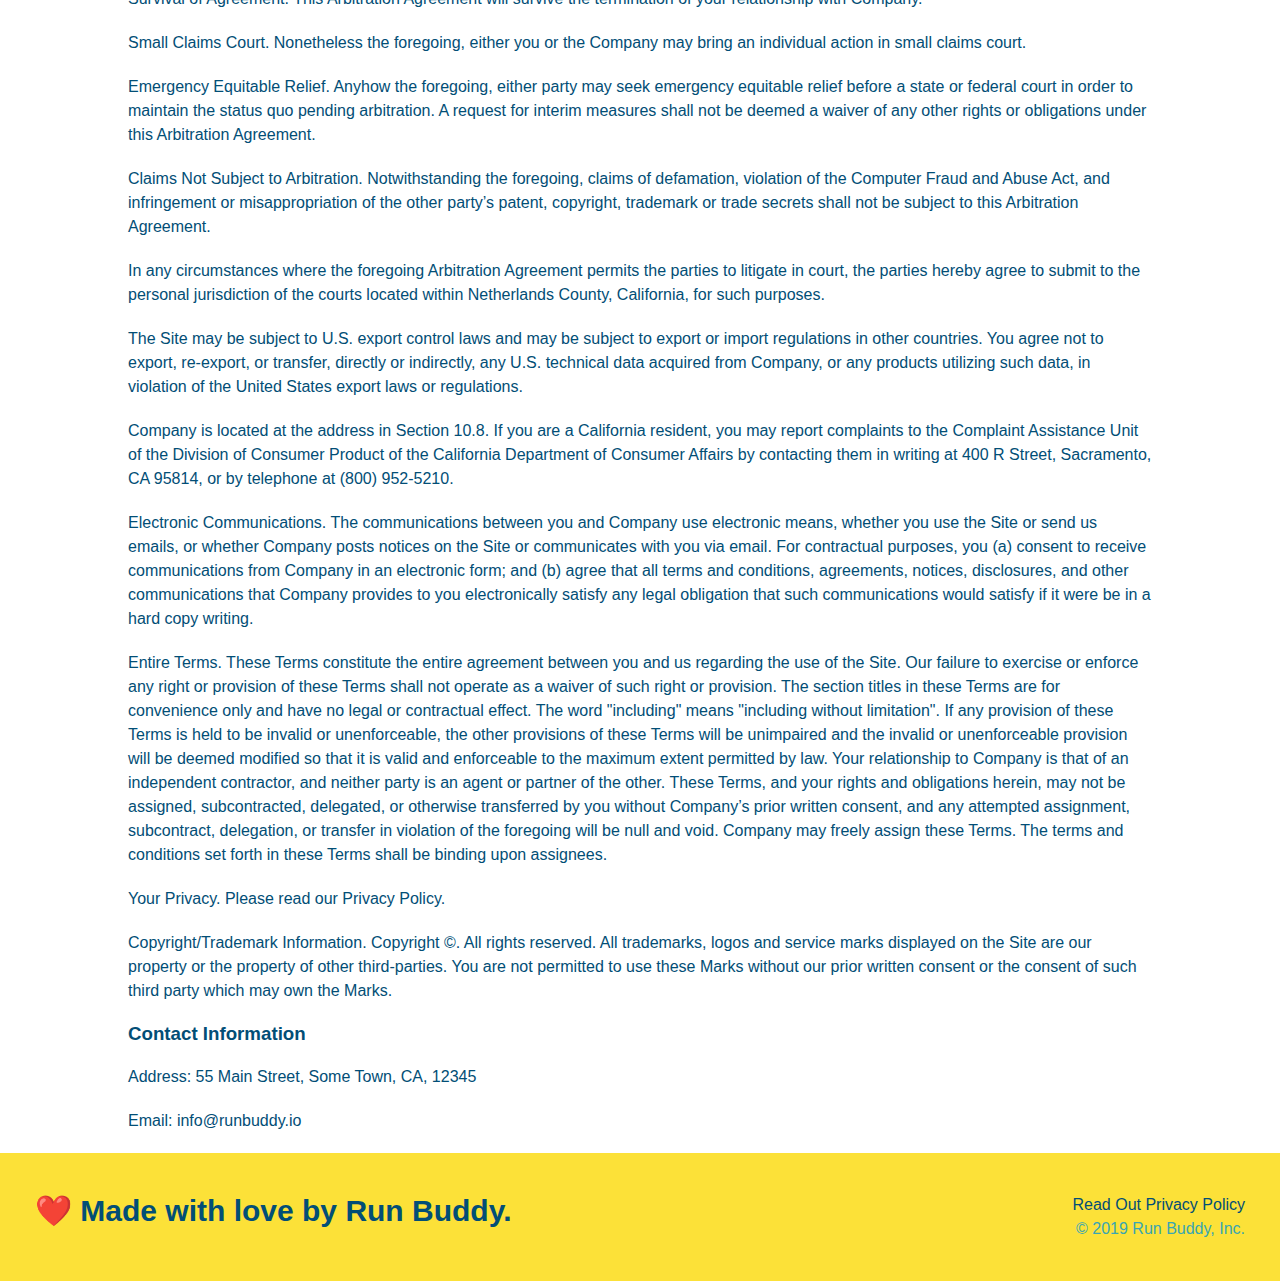
==== commit d6a29463: "adds grid template" ====
--- a/privacy-policy.html
+++ b/privacy-policy.html
@@ -26,6 +26,9 @@
                 </li>
                 <li>
                     <a href="./index.html#reach-out">Reach Out</a>
+                </li>
+                <li>
+                    <a href="./index.html#service-plans">Service Plans</a>
                 </li>
             </ul>
         </nav>
--- a/assets/css/style.css
+++ b/assets/css/style.css
@@ -20,6 +20,9 @@
 header {
     padding: 20px 35px;
     background-color: #39a6b2;
+    display: flex;
+    justify-content: space-between;
+    flex-wrap: wrap;
 }
 
 header h1 {
@@ -27,7 +30,6 @@
     font-size: 36px;
     color: #fce138;
     margin: 0;
-    display: inline;
 }
 
 header a {
@@ -36,8 +38,15 @@
 }
 
 header nav {
-    float: right;
     margin: 7px 0;
+}
+
+header nav ul {
+    display: flex;
+    flex-wrap: wrap;
+    justify-content: space-between;
+    align-items: center;
+    list-style: none;
 }
 
 header nav ul li {
@@ -45,9 +54,9 @@
 }
 
 header nav ul li a {
-    margin: 0 30px;
+    padding: 10px 15px;
     font-weight: lighter;
-    font-size: 22px;
+    font-size: 1.55vw;
 }
 /* header end */
 
@@ -56,17 +65,18 @@
     background: #fce138;
     width: 100%;
     padding: 40px 35px;
+    display: flex;
+    justify-content: space-between;
+    flex-wrap: wrap;
 }
 
 footer h2 {
-    display: inline;
     color: #024e76;
     font-size: 30px;
     margin: 0;
   }
 
   footer div {
-    float: right;
     line-height: 1.5;
     text-align: right;
   }
@@ -82,27 +92,38 @@
 
   /* hero section styles */
   .hero {
-      height: 600px;
       background-image: url(../images/hero-bg.jpg);
       background-size: cover;
       background-position: center;
-      position: relative;
+      display: flex;
+      justify-content: center;
+      flex-wrap: wrap;
+      align-items: flex-start;
+  }
+
+  .hero-cta {
+      width: 35%;
+      text-align: right;
+      margin: 3.5%;
+      color: #fff;
+      font-size: 18px;
+      line-height: 1.2;
+  }
+
+  .hero-cta h2 {
+      font-style: italic;
+      font-size: 55px;
+      color: #fce138;
   }
 
   .hero-form {
       background-color: #fce138;
       padding: 20px;
-      width: 500px;
       color: #024e76;
-
-      /*can be short-handed as 'border: solid 3px #024e76;'*/
       border-style: solid;
-      border-width: 3px;
       border-color: #024e76;
-
-      position: absolute;
-      bottom: 120px;
-      right: 140px;
+      width: 40%;
+      margin: 3.5%;
   }
 
   .hero-form h3 {
@@ -136,14 +157,20 @@
       font-size: 16px;
   }
   /* hero section end */
+  /* Flex styles */
+  .flex-row {
+      display: flex;
+  }
+  /**/
 
   .section-title {
-    font-size: 55px;
+    font-size: 48px;
     color: #024e76;
-    margin-bottom: 35px;
-    padding: 0 100px 20px 100px;
-    display: inline-block;
     border-bottom: 3px solid;
+    padding-bottom: 20px;
+    text-align: center;
+    margin: 0 auto 35px auto;
+    width: 50%;
   }
   
   .primary-border {
@@ -155,11 +182,8 @@
   }
 
   /* 'what we do' styles section */
-  .intro {
+  .intro p {
       text-align: center;
-  }
-
-  .intro p {
       line-height: 1.7;
       color: #38a6b2;
       width: 80%;
@@ -170,98 +194,120 @@
 
   /* 'what you do' styles section */
   .steps {
-      text-align: center;
       background: #fce138;
   }
 
-  .steps div {
-    margin-bottom: 80px;
-  }
-  
-  .steps img {
-    width: 15%;
-    margin: 10px 0;
-  } 
-  
-  .steps h3 {
+  .step {
+      margin: 50px auto;
+      padding-bottom: 50px;
+      width: 50%;
+      border-bottom: 1px solid #39a6b2;
+      display: flex;
+      flex-wrap: wrap;
+      align-items: center;
+      justify-content: space-between;
+  }
+  
+  .step h3 {
     color: #024e76;
     font-size: 46px;
-    margin-top: 10px;
-  }
-  
-  .steps p {
+    flex: 1 30%;
+  }
+  
+  .step-text p {
     color: #39a6b2;
-    font-size: 23px;
-  }
-
-  .steps span {
-      font-size: 38px;
+    font-size: 18px;
+  }
+
+  .step-text h4 {
+      font-size: 26px;
+      line-height: 1.5;
+      color: #024e76;
+  }
+
+  .step-info {
+      flex: 2 70%;
+      display: flex;
+      flex-wrap: wrap;
+      align-items: center;
+  }
+
+  .step-img {
+      flex: 1 12%;
+      margin-right: 20px;
+  }
+
+  .step-img img {
+      max-width: 100%;
+  }
+
+  .step-text {
+      flex: 12;
   }
   /* what you do section end */
 
   /* trainer section styles */
   .trainers {
-      text-align: center;
+      width: 100%;
+      margin: 0 auto;
+      display: flex;
+      flex-wrap: wrap;
+      justify-content: space-around;
   }
 
   .trainer {
-      width: 900px;
-      margin: 0 auto 30px auto;
+      margin: 20px;
       background: #024e76;
       color: #fce138;
-      overflow: auto;
+      flex: 1;
   }
 
   .trainer img {
-      width: 35%;
-      float: left;
+      width: 100%;
   }
 
   .trainer-bio {
-      padding: 35px;
-      float: left;
-      width: 65%;
+      padding: 25px;
+      line-height: 1.3;
   }
 
   .trainer-bio h3 {
-      font-size: 32px;
-      margin-bottom: 8px;
+      font-size: 28px;
   }
 
   .trainer-bio h4 {
       font-weight: lighter;
-      font-size: 26px;
-      margin-bottom: 25px;
+      font-size: 22px;
+      margin-bottom: 15px;
   }
 
   .trainer-bio p {
       font-size: 17px;
-      line-height: 1.3;
   }
 
   /* Reach Out section styles */
   .contact {
       margin: 0 auto 30px auto;
       background: #024e76;
-      text-align: center;
+  }
+
+  .contact-info {
+      display: flex;
+      justify-content: space-between;
+      flex-wrap: wrap;
+  }
+
+  .contact-info > * {
+      flex: 1;
+      margin: 15px;
   }
 
   .contact h2 {
     color: #fce138;
   }
 
-  .contact-info iframe {
-    width: 400px;
-    height: 400px;
-  }
-
   .contact-info div {
-      display: inline-block;
-      vertical-align: top;
-      text-align: left;
-      margin: 30px 0 0 60px;
       color: white;
-      width: 410px;
   }
 
   .contact-info h3 {
@@ -276,7 +322,150 @@
   .contact-info p, .contact-info address {
       margin: 20px 0;
       line-height: 1.5;
-      font-size: 20px;
+      font-size: 16px;
       font-style: normal;
   }
-  /**/+
+  .contact-form input, .contact-form textarea {
+      border: 1px solid #024e76;
+      display: block;
+      padding: 7px 15px;
+      font-size: 16px;
+      color: #024e76;
+      width: 100%;
+      margin-bottom: 15px;
+      margin-top: 5px;
+  }
+
+  .contact-form button {
+      width: 100%;
+      border: none;
+      background: #fce138;
+      color: #024e76;
+      text-align: center;
+      padding: 15px 0;
+      font-size: 16px;
+  }
+  /**/
+
+  /* CSS Grid styles */
+  .service-grid-container {
+      display: grid;
+  }
+
+  .service-grid-item {
+      width: 200px;
+      height: 50px;
+      background-color: orange;
+      border: solid;
+      color: black;
+  }
+  /**/
+
+  /* MEDIA QUERY FOR SMALLER DESKTOP SCREENS AND SMALLER */
+@media screen and (max-width: 980px) {
+    header {
+        padding-bottom: 0;
+        justify-content: center;
+    }
+    
+    header h1 {
+        width: 100%;
+        text-align: center;
+    }
+
+    header nav ul {
+        margin-top: 20px;
+        width: 100%;
+        justify-content: center;
+    }
+
+    header nav ul li a {
+        font-size: 20px;
+    }
+
+    footer h2, footer div {
+        text-align: center;
+        width: 100%;
+    }
+
+    .hero-cta, .hero-form {
+        width: 100%;
+    }
+
+    .hero-cta {
+        text-align: center;
+    }
+
+    .section-title {
+        width: 80%;
+    }
+
+    .trainer {
+        flex: 0 70%;
+    }
+
+    .contact-info iframe {
+        flex: 1 100%;
+    }
+  }
+  
+  /* MEDIA QUERY FOR TABLETS AND SMALLER */
+  @media screen and (max-width: 768px) {
+    section {
+        padding: 30px 15px;
+      }
+
+    .step h3 {
+        flex: 1 100%;
+        text-align: center;
+    }
+
+    .step-info {
+        flex: 2 100%;
+        text-align: center;
+        justify-content: center;
+    }
+
+    .step-img {
+        flex: 0 32%;
+        margin-right: 0;
+        margin-top: 15px;
+        margin-bottom: 15px;
+    }
+
+    .step-text {
+        flex: 100%;  
+    }
+  }
+  
+  /* MEDIA QUERY FOR MOBILE PHONES AND SMALLER */
+  @media screen and (max-width: 575px) {
+    .hero-form button {
+        width: 100%;
+      }
+    
+    .section-title {
+        width: 95%;
+    }
+    
+    .intro p {
+        width: 100%;
+    }
+    
+    .trainer {
+        flex: 0 100%;
+    }
+    
+    .contact-info {
+        text-align: center;
+    }
+    
+    .contact-info > * {
+        flex: 0 100%;
+    }
+
+    .contact-form {
+        order: 3;
+    }
+  }